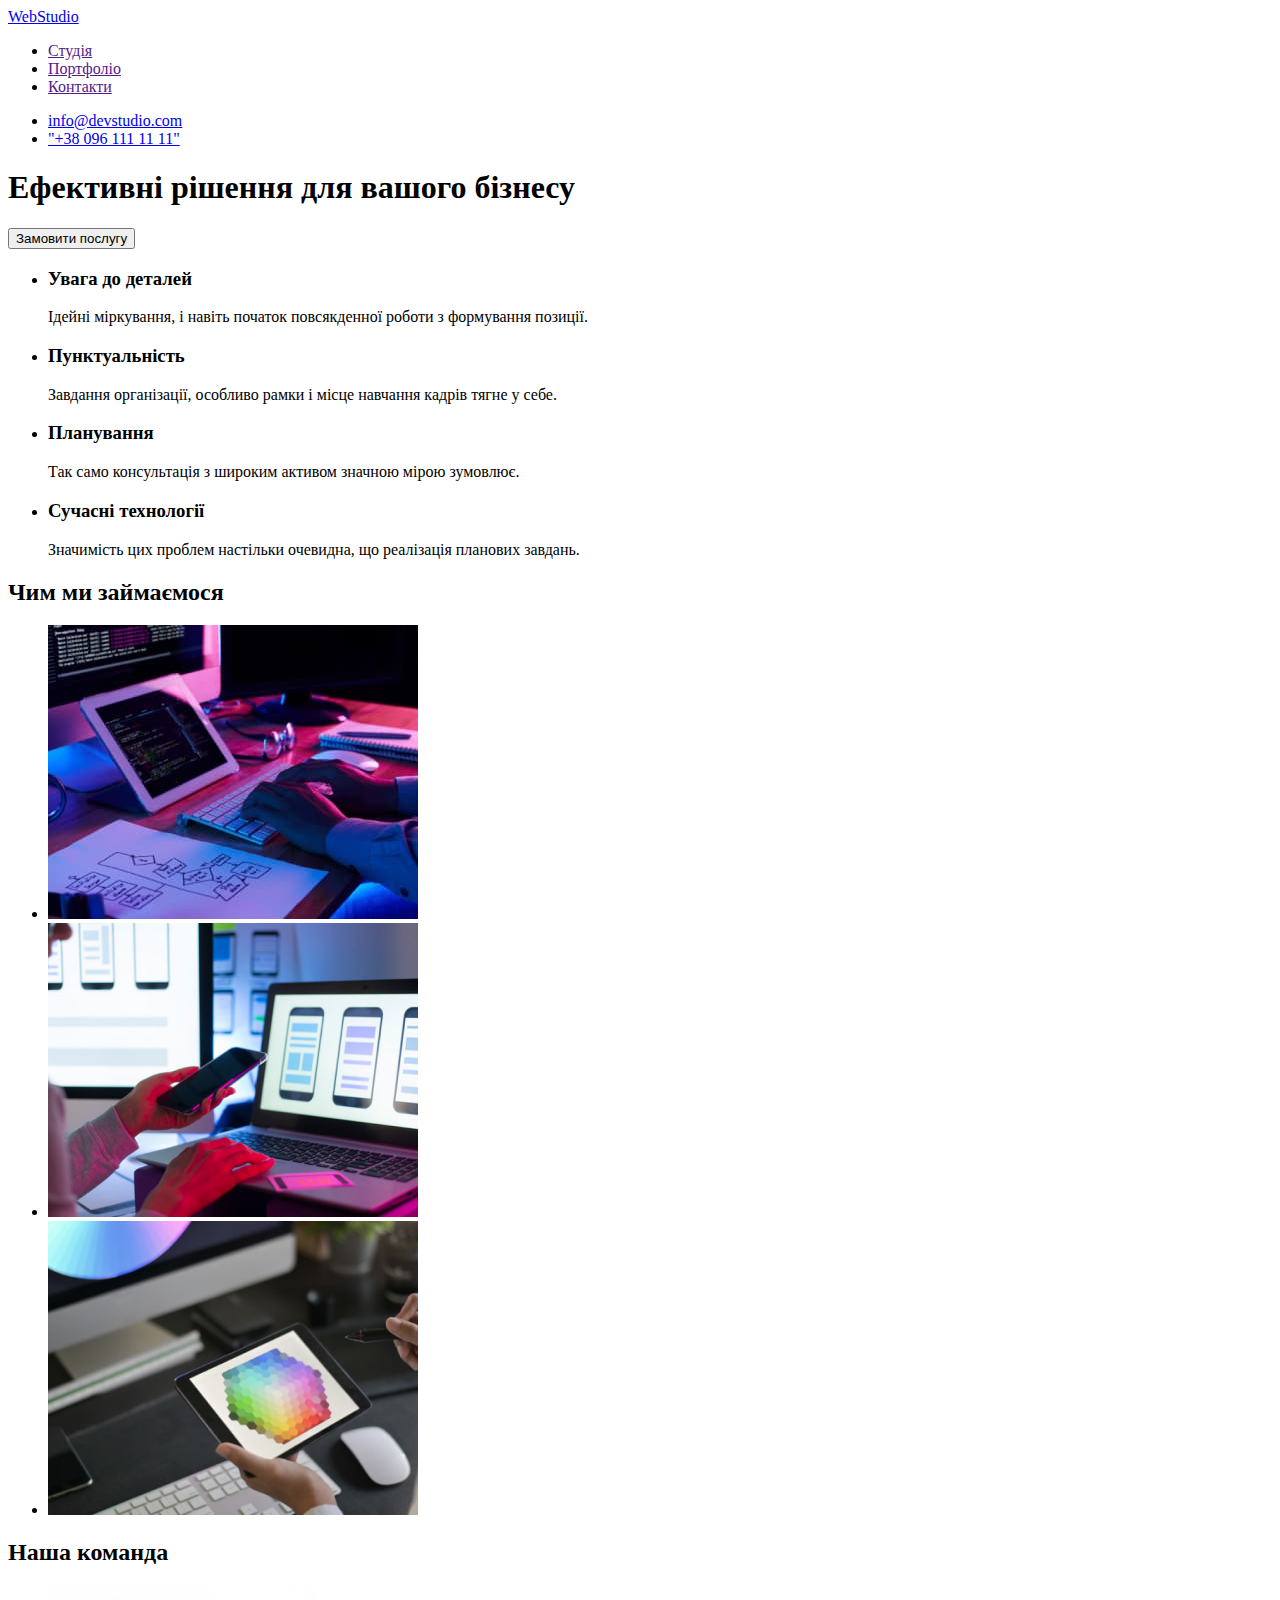
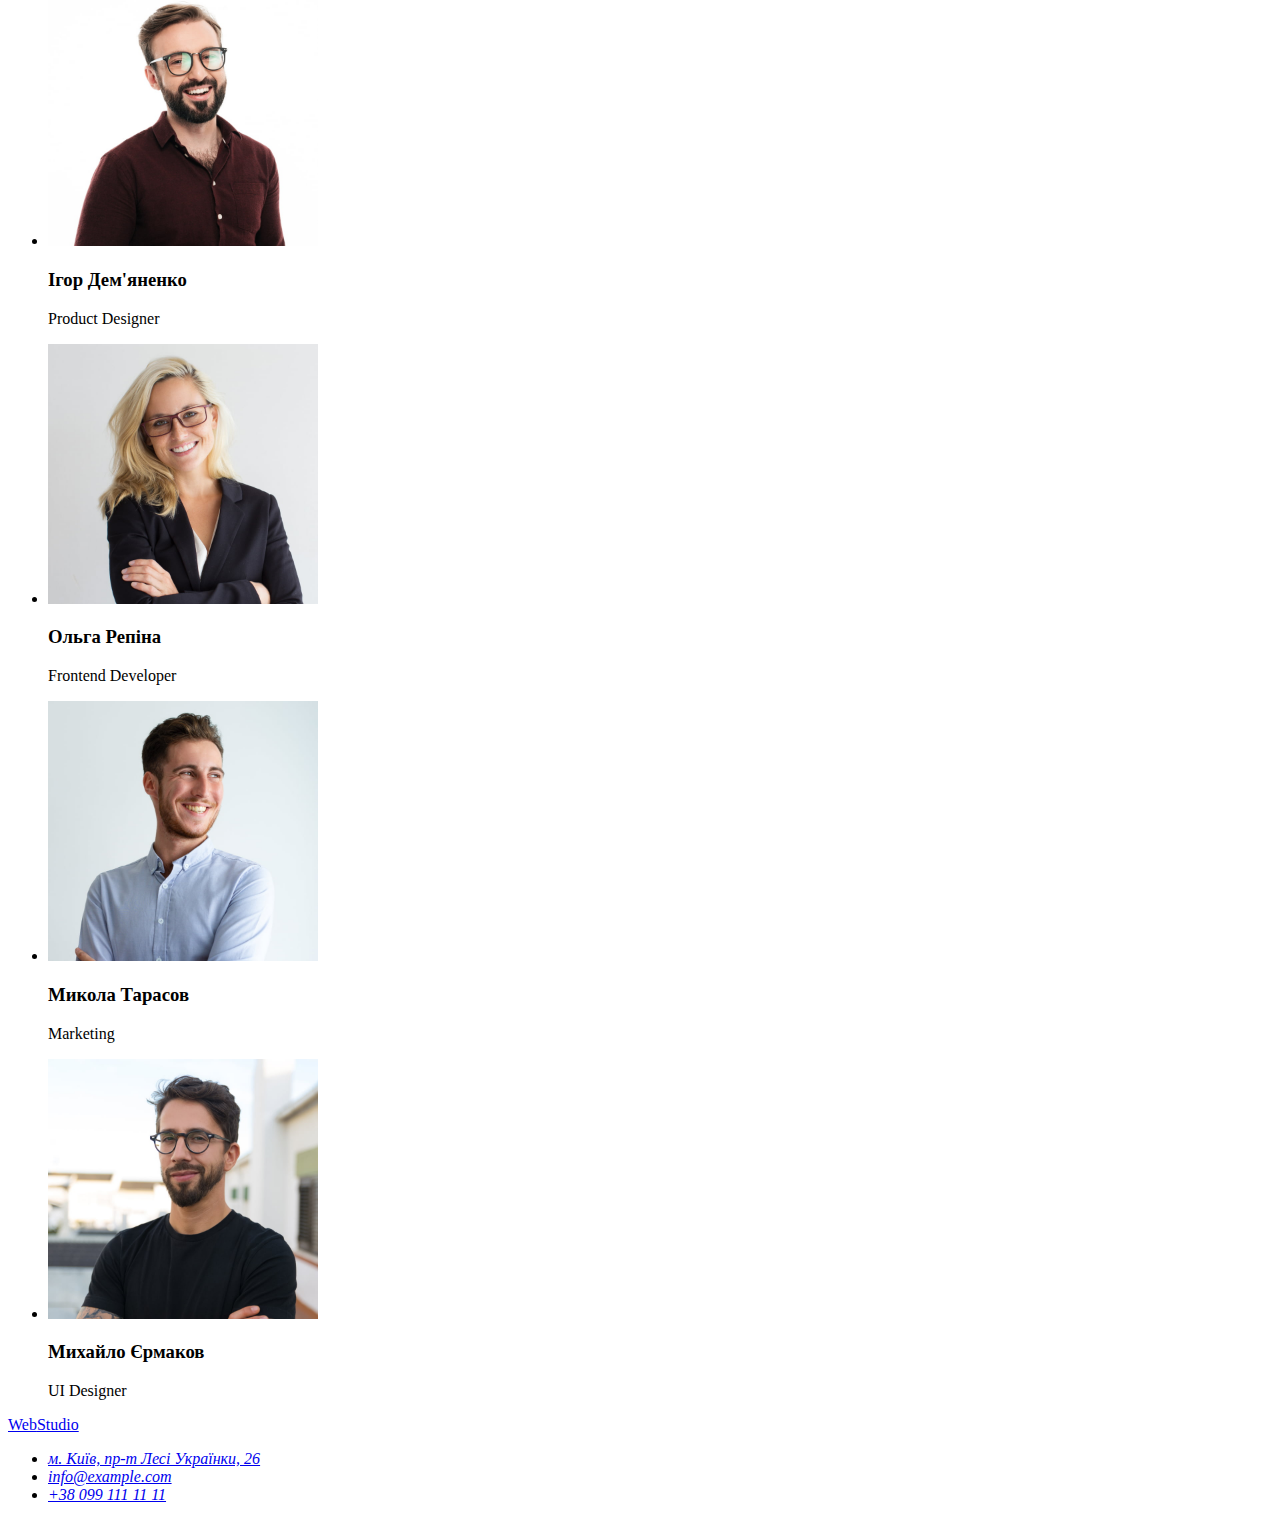
==== index.html @ 9f4a14b3 "Add HTML markup to new repository" ====
<!DOCTYPE html>
<html lang="uk">
  <head>
    <meta charset="UTF-8" />
    <meta http-equiv="X-UA-Compatible" content="IE=edge" />
    <meta name="viewport" content="width=device-width, initial-scale=1.0" />
    <link rel="stylesheet" href="./styles.css" />
    <title>Document</title>
  </head>
  <body>
    <header>
      <nav class="site-nav">
        <a href="/index.html" class="page-logo"
          >Web<span class="page-logo-part">Studio</span></a
        >
        <ul class="site-nav list">
          <li><a href="" class="link-acent">Студія</a></li>
          <li><a href="" class="link">Портфоліо</a></li>
          <li><a href="" class="link">Контакти</a></li>
        </ul>
      </nav>
      <ul class="auth-nav list">
        <li>
          <a href="mailto:info@devstudio.com" class="link-email"
            >info@devstudio.com</a
          >
        </li>
        <li>
          <a href="tel:+380961111111" class="link-number"
            >"+38 096 111 11 11"</a
          >
        </li>
      </ul>
    </header>
    <main>
      <section class="hero">
        <h1 class="hero-title">Ефективні рішення для вашого бізнесу</h1>
        <button type="button">Замовити послугу</button>
      </section>

      <section class="section">
        <h2 hidden class="section-title">Наші переваги</h2>
        <ul class="features-list">
          <li>
            <h3>Увага до деталей</h3>
            <p>
              Ідейні міркування, і навіть початок повсякденної роботи з
              формування позиції.
            </p>
          </li>
          <li>
            <h3>Пунктуальність</h3>
            <p>
              Завдання організації, особливо рамки і місце навчання кадрів тягне
              у себе.
            </p>
          </li>
          <li>
            <h3>Планування</h3>
            <p>
              Так само консультація з широким активом значною мірою зумовлює.
            </p>
          </li>
          <li>
            <h3>Сучасні технології</h3>
            <p>
              Значимість цих проблем настільки очевидна, що реалізація планових
              завдань.
            </p>
          </li>
        </ul>
      </section>

      <section class="section">
        <h2 class="section-title">Чим ми займаємося</h2>
        <ul class="main-photo-list list">
          <li>
            <img
              src="./images/box1.jpg"
              width="370"
              alt="Людина працює з комп'ютером"
            />
          </li>
          <li>
            <img
              src="./images/box2.jpg"
              width="370"
              alt="Людина працює з телефоном"
            />
          </li>
          <li>
            <img
              src="./images/box3.jpg"
              width="370"
              alt="Людина працює з планшетом"
            />
          </li>
        </ul>
      </section>

      <section class="section">
        <h2 class="section-title">Наша команда</h2>
        <ul class="main-team-list list">
          <li>
            <img src="images/teamcard1.jpg" width="270" alt="Игорь Демченко" />
            <h3>Ігор Дем'яненко</h3>
            <p>Product Designer</p>
          </li>
          <li>
            <img src="images/teamcard2.jpg" width="270" alt="Ольга Репина" />
            <h3>Ольга Репіна</h3>
            <p>Frontend Developer</p>
          </li>
          <li>
            <img src="images/teamcard3.jpg" width="270" alt="Николай Тарасов" />
            <h3>Микола Тарасов</h3>
            <p>Marketing</p>
          </li>
          <li>
            <img src="images/teamcard4.jpg" width="270" alt="Михаил Ермаков" />
            <h3>Михайло Єрмаков</h3>
            <p>UI Designer</p>
          </li>
        </ul>
      </section>
    </main>

    <footer>
      <a href="/index.html" class="page-logo"
        >Web<span class="page-logo-part">Studio</span></a
      >
      <address>
        <ul class="footer-adress list">
          <li>
            <a
              href="https://goo.gl/maps/CPtrU1FHBa2aNyZL9"
              target="_blank"
              rel="noopener noreferrer"
              >м. Київ, пр-т Лесі Українки, 26</a
            >
          </li>
          <li><a href="mailto:info@example.com">info@example.com</a></li>
          <li><a href="tel:+380991111111">+38 099 111 11 11</a></li>
        </ul>
      </address>
    </footer>
  </body>
</html>
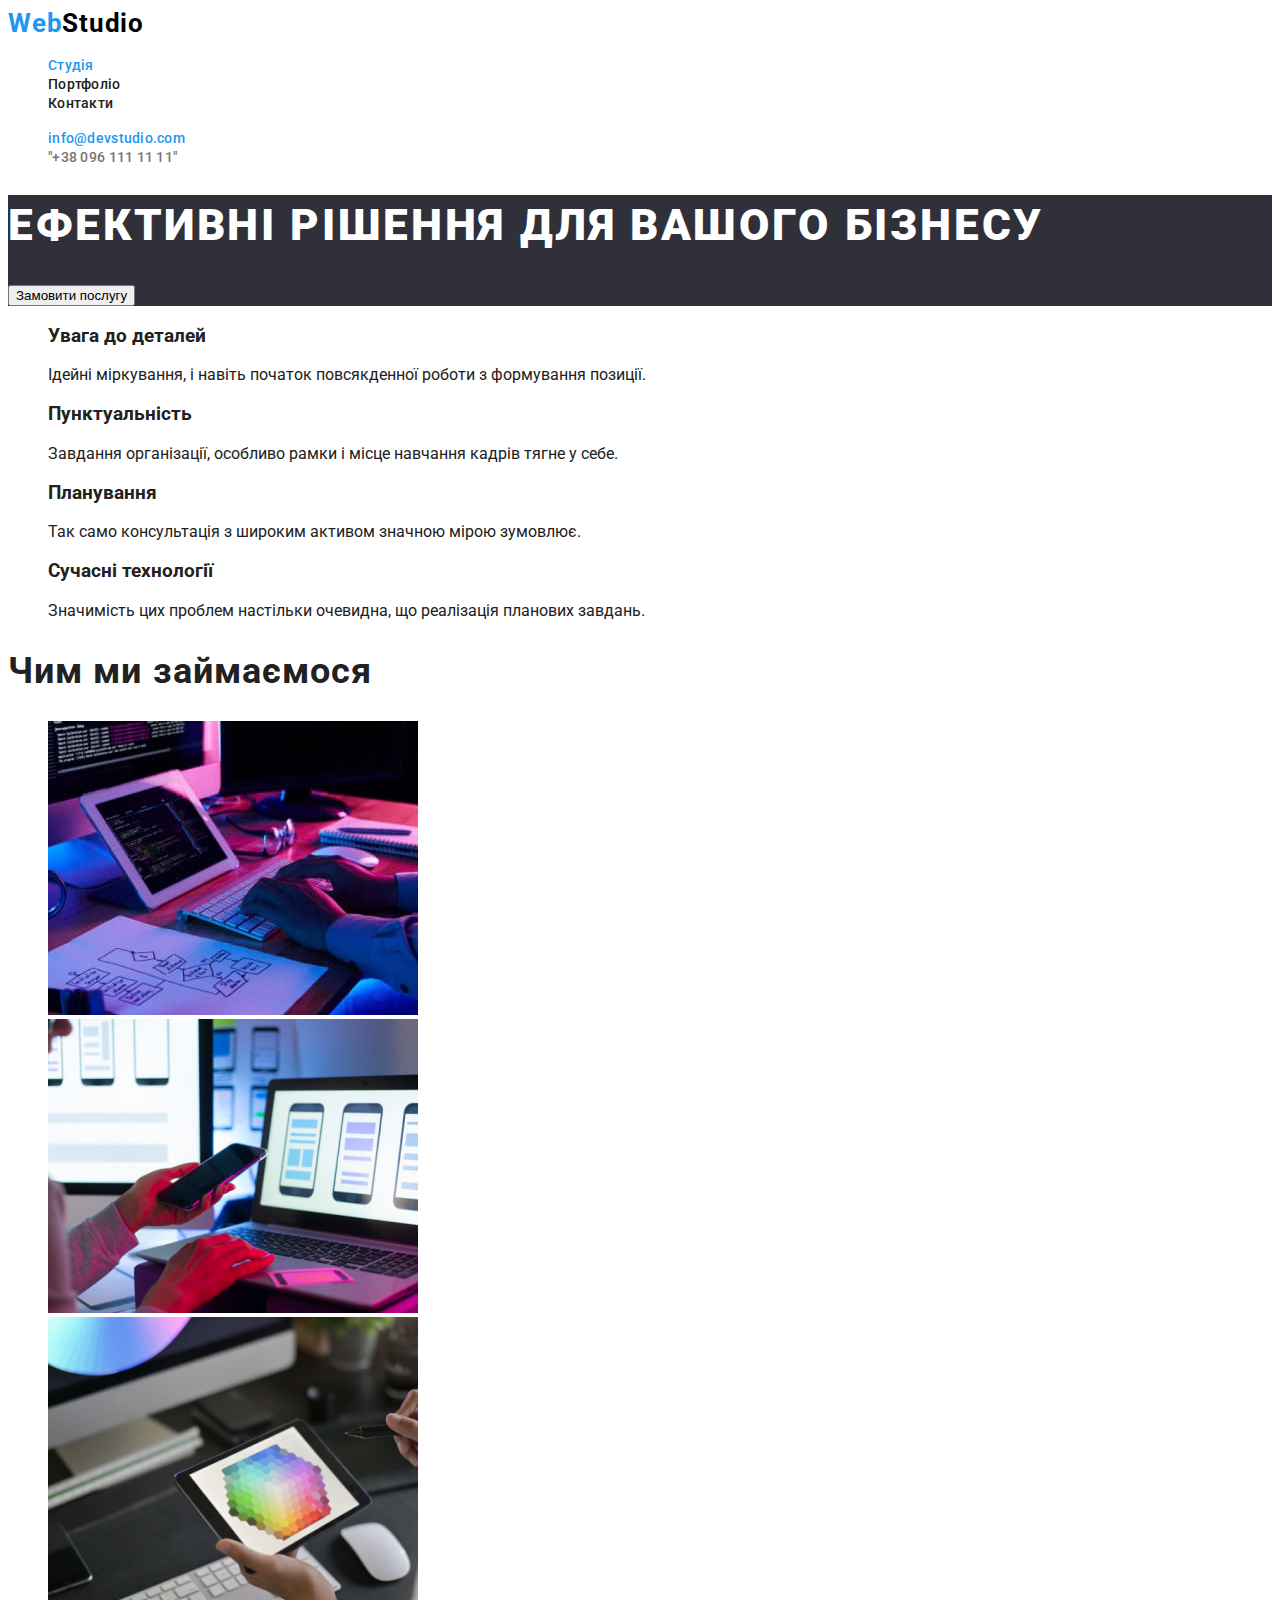
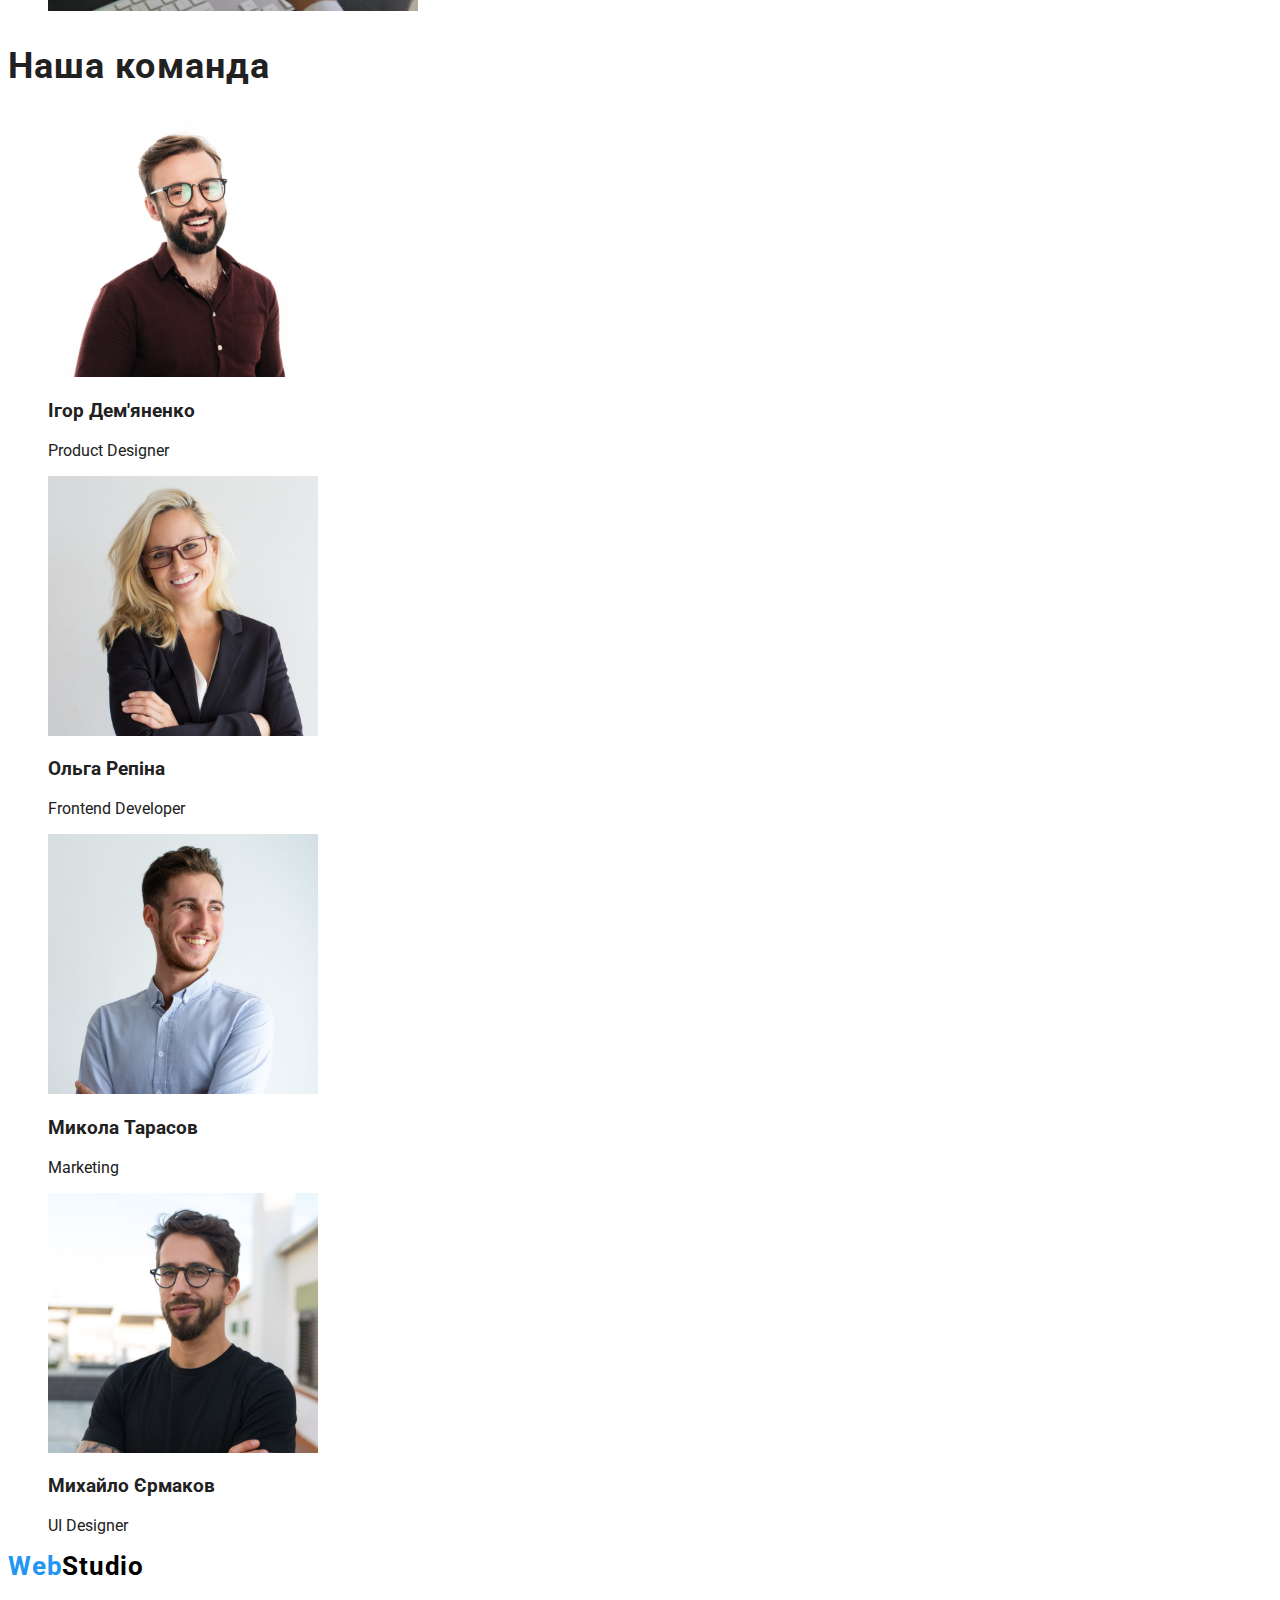
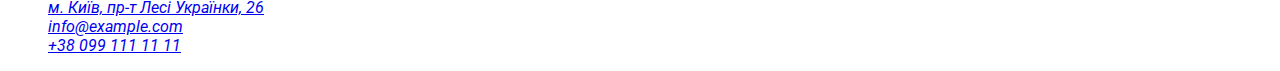
==== commit 12b8d103: "Add portfolio.html" ====
--- a/index.html
+++ b/index.html
@@ -4,8 +4,14 @@
     <meta charset="UTF-8" />
     <meta http-equiv="X-UA-Compatible" content="IE=edge" />
     <meta name="viewport" content="width=device-width, initial-scale=1.0" />
-    <link rel="stylesheet" href="./styles.css" />
-    <title>Document</title>
+    <link rel="stylesheet" href="css/style.css" />
+    <link rel="preconnect" href="https://fonts.googleapis.com" />
+    <link rel="preconnect" href="https://fonts.gstatic.com" crossorigin />
+    <link
+      href="https://fonts.googleapis.com/css2?family=Raleway:wght@700&family=Roboto:wght@400;500;700;900&display=swap"
+      rel="stylesheet"
+    />
+    <title>Студія</title>
   </head>
   <body>
     <header>
@@ -15,7 +21,7 @@
         >
         <ul class="site-nav list">
           <li><a href="" class="link-acent">Студія</a></li>
-          <li><a href="" class="link">Портфоліо</a></li>
+          <li><a href="portfolio.html" class="link">Портфоліо</a></li>
           <li><a href="" class="link">Контакти</a></li>
         </ul>
       </nav>
--- a/css/style.css
+++ b/css/style.css
@@ -0,0 +1,246 @@
+:root {
+  --main-color-text: #212121;
+  --secondary-color: #757575;
+  --white-color: #fff;
+  --secondary-white: rgba (0, 0, 0, 0.6);
+  --button-color: #f5f4fa;
+  --acent-color: #2196f3;
+  --header-footer-color: #2f303a;
+  --black-color: #000;
+}
+
+body {
+  font-family: "Roboto", sans-serif;
+  background-color: var(--white-color);
+  color: var(--main-color-text);
+}
+
+.page-logo {
+  font-weight: 700;
+  font-size: 26px;
+  line-height: 31px;
+  letter-spacing: 0.03em;
+  color: var(--acent-color);
+}
+.page-logo:focus,
+.page-logo:hover,
+.mailto:focus,
+.mailto:hover,
+.adress-company:hover,
+.adress-company:focus,
+.tel:hover,
+.tel:focus {
+  outline: dotted var(--acent-color);
+}
+
+.page-logo,
+.link-acent,
+.link,
+.link-email,
+.link-number,
+.mailto,
+.tel,
+.adress-company {
+  text-decoration: none;
+}
+
+.page-logo-part {
+  color: var(--black-color);
+}
+
+ul {
+  list-style: none;
+}
+
+.link-acent,
+.link-email {
+  color: var(--acent-color);
+}
+
+.link {
+  color: var(--main-color-text);
+}
+.link,
+.link-acent,
+.link-email,
+.link-number {
+  font-weight: 500;
+  font-size: 14px;
+  line-height: 16px;
+  letter-spacing: 0.02em;
+}
+.link-number {
+  color: var(--secondary-color);
+}
+
+.site-nav .link-acent:hover,
+.site-nav .link-acent:focus,
+.auth-nav-list .link-email:focus,
+.auth-nav-list .link-email:hover {
+  color: var(--black-color);
+  outline: dotted var(--acent-color);
+}
+.site-nav .link:hover,
+.site-nav .link:focus,
+.auth-nav-list .link-number:hover,
+.auth-nav-list .link-number:focus {
+  color: var(--acent-color);
+  outline: dotted var(--acent-color);
+}
+
+.link-number {
+  color: var(--secondary-color);
+}
+
+.section-title {
+  color: var(--main-color-text);
+  font-weight: 700;
+  font-size: 36px;
+  line-height: 42px;
+  letter-spacing: 0.03em;
+}
+
+.hero {
+  background-color: var(--header-footer-color);
+}
+
+.hero-title {
+  font-weight: 900;
+  font-size: 44px;
+  line-height: 60px;
+  letter-spacing: 0.06em;
+  text-transform: uppercase;
+  color: var(--white-color);
+}
+.hero-button {
+  font-weight: 700;
+  font-size: 16px;
+  line-height: 30px;
+  letter-spacing: 0.06em;
+}
+
+button {
+  cursor: pointer;
+}
+
+.features-text {
+  color: var(--secondary-color);
+  font-weight: 400;
+  font-size: 14px;
+  line-height: 24px;
+  letter-spacing: 0.03em;
+}
+
+.features-title {
+  font-weight: 700;
+  font-size: 14px;
+  line-height: 16px;
+  letter-spacing: 0.03em;
+  text-transform: uppercase;
+}
+
+.hero-button,
+.section-button {
+  background-color: var(--acent-color);
+  color: var(--white-color);
+  border-radius: 4px;
+  border: none;
+  font-family: "Roboto", sans-serif;
+}
+
+h2 {
+  font-size: 18px;
+}
+
+.main-team-list-title {
+  font-weight: 500;
+  font-size: 16px;
+  line-height: 19px;
+  letter-spacing: 0.03em;
+}
+.main-team-list-text {
+  font-weight: 400;
+  font-size: 16px;
+  line-height: 19px;
+  color: var(--secondary-color);
+  letter-spacing: 0.03em;
+}
+
+.section-button {
+  width: 73px;
+  height: 38px;
+  left: 495px;
+  top: 174px;
+  font-weight: 500;
+  font-size: 16px;
+  line-height: 26px;
+  letter-spacing: 0.03em;
+}
+
+.button-sites {
+  width: 128px;
+  left: 576px;
+}
+
+.button-adds {
+  width: 145px;
+  left: 712px;
+}
+
+.button-design {
+  width: 103px;
+  left: 865px;
+}
+
+.button-marketing {
+  width: 130px;
+  left: 976px;
+}
+
+.button-sites,
+.button-adds,
+.button-design,
+.button-marketing {
+  background: var(--button-color);
+  border-radius: 4px;
+  top: 174px;
+  height: 38px;
+  border: none;
+  font-weight: 500;
+  font-size: 16px;
+  line-height: 26px;
+  letter-spacing: 0.03em;
+  color: var(--main-color-text);
+  font-family: "Roboto", sans-serif;
+}
+
+.portfolio-items {
+  font-weight: 700;
+  font-size: 18px;
+  line-height: 36px;
+  letter-spacing: 0.06em;
+  color: var(--main-color-text);
+}
+
+.portfolio-text {
+  font-weight: 400;
+  font-size: 16px;
+  line-height: 30px;
+  letter-spacing: 0.03em;
+  color: var(--secondary-color);
+}
+
+.portfolio-link {
+  text-decoration: none;
+}
+
+.button-sites:focus,
+.button-adds:focus,
+.button-design:focus,
+.button-marketing:focus,
+.button-sites:hover,
+.button-adds:hover,
+.button-design:hover,
+.button-marketing:hover {
+  color: var(--acent-color);
+}
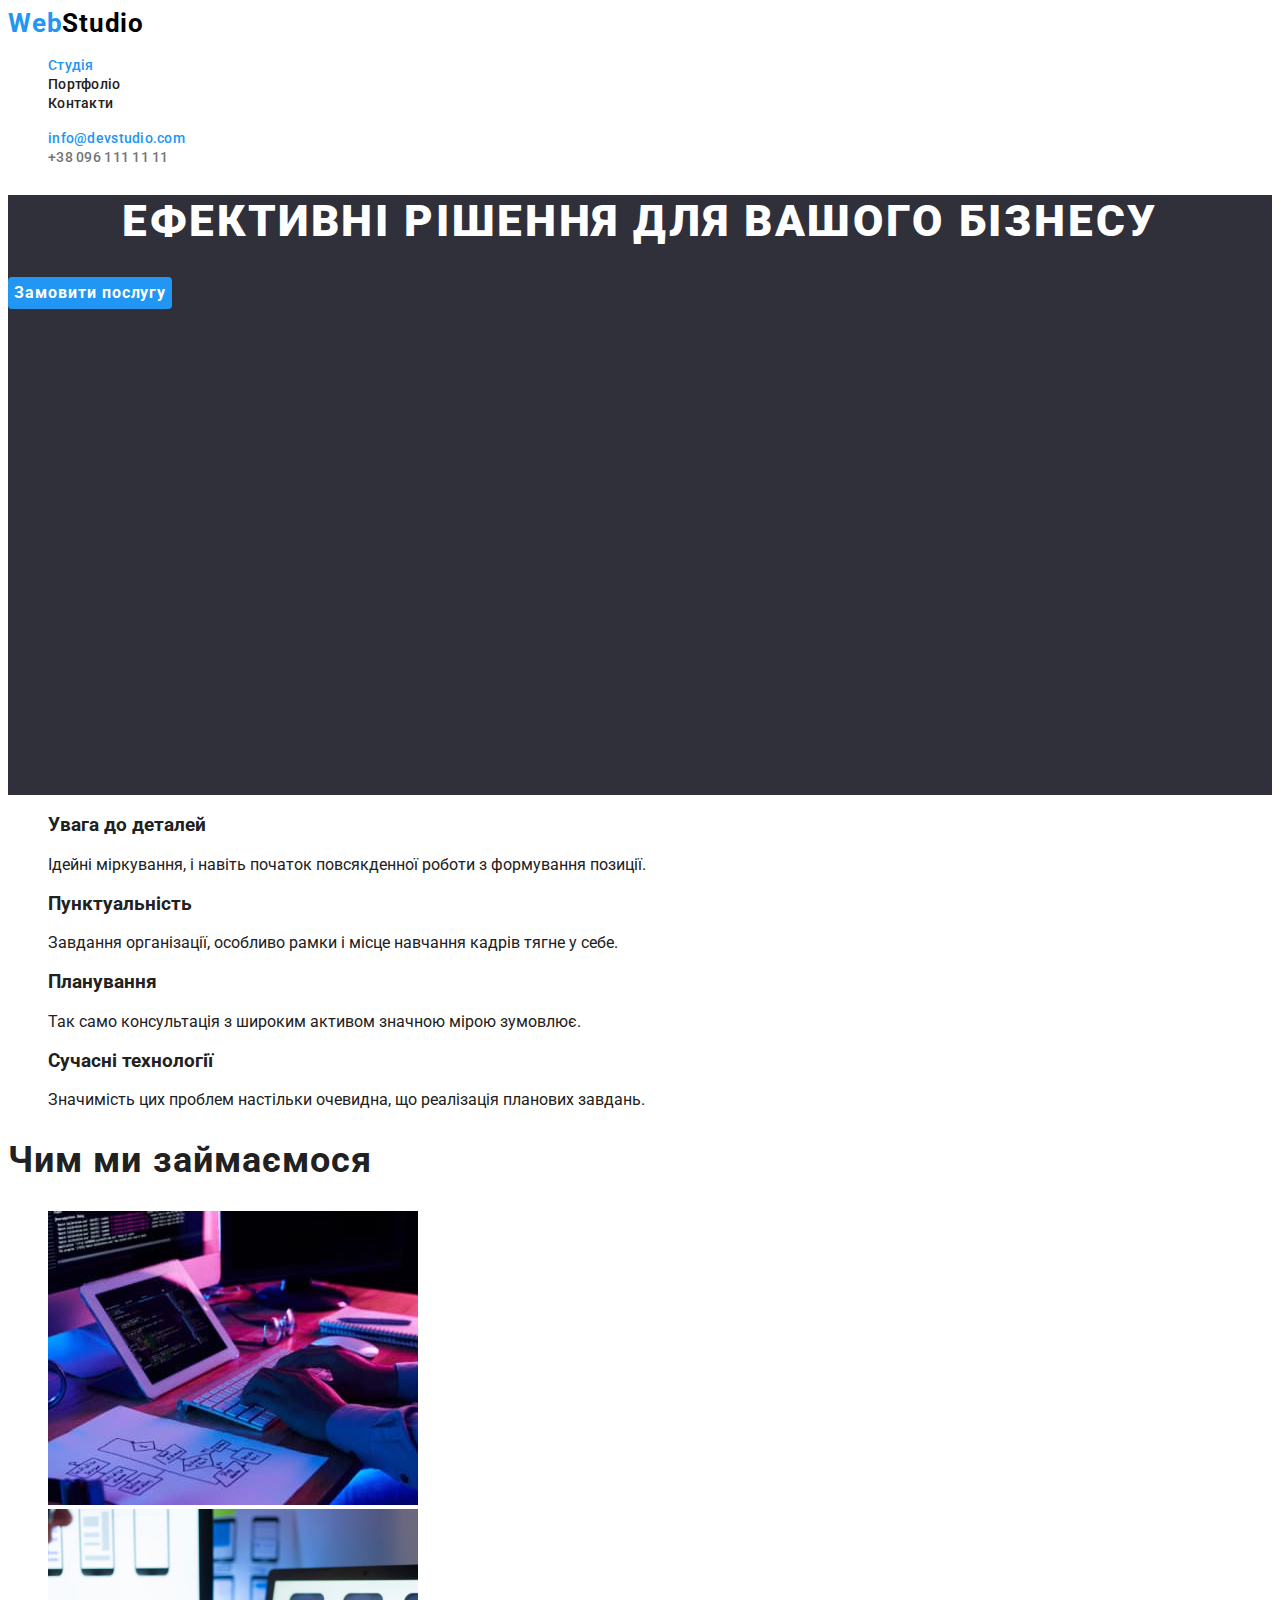
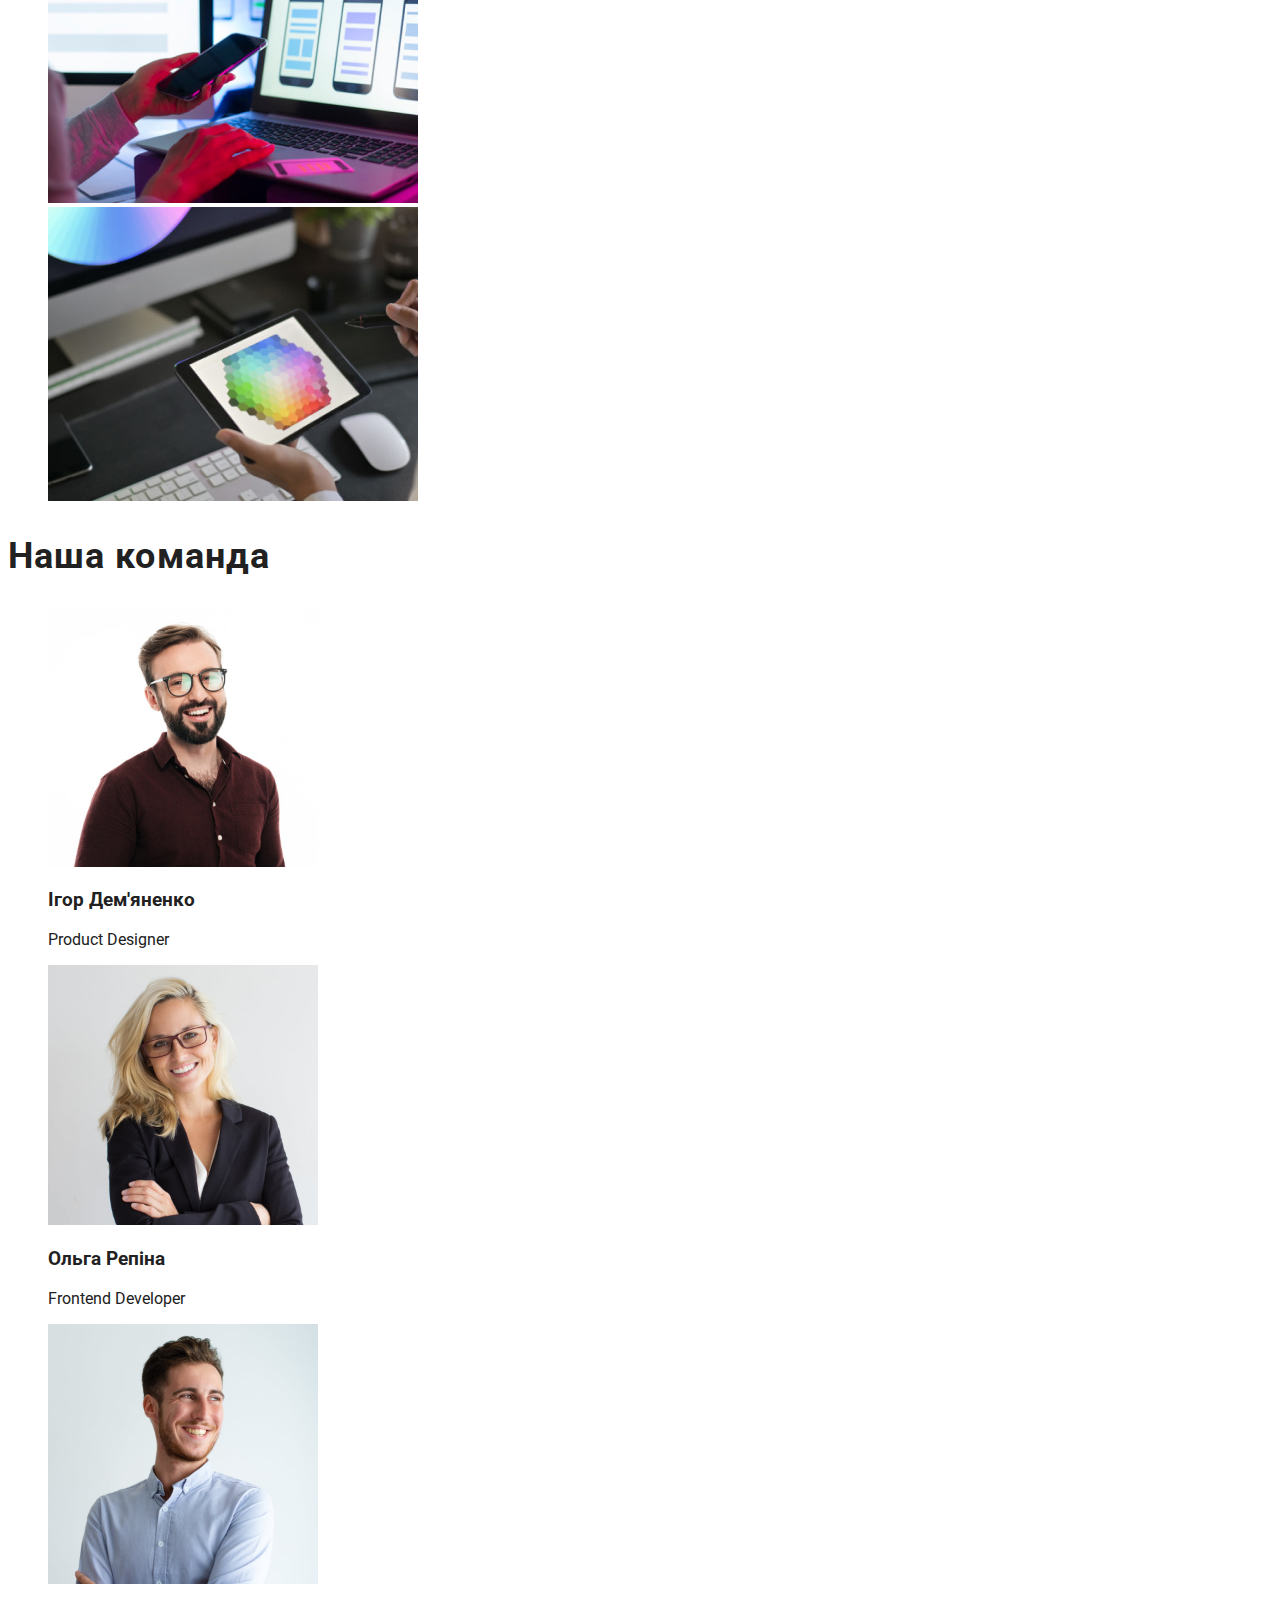
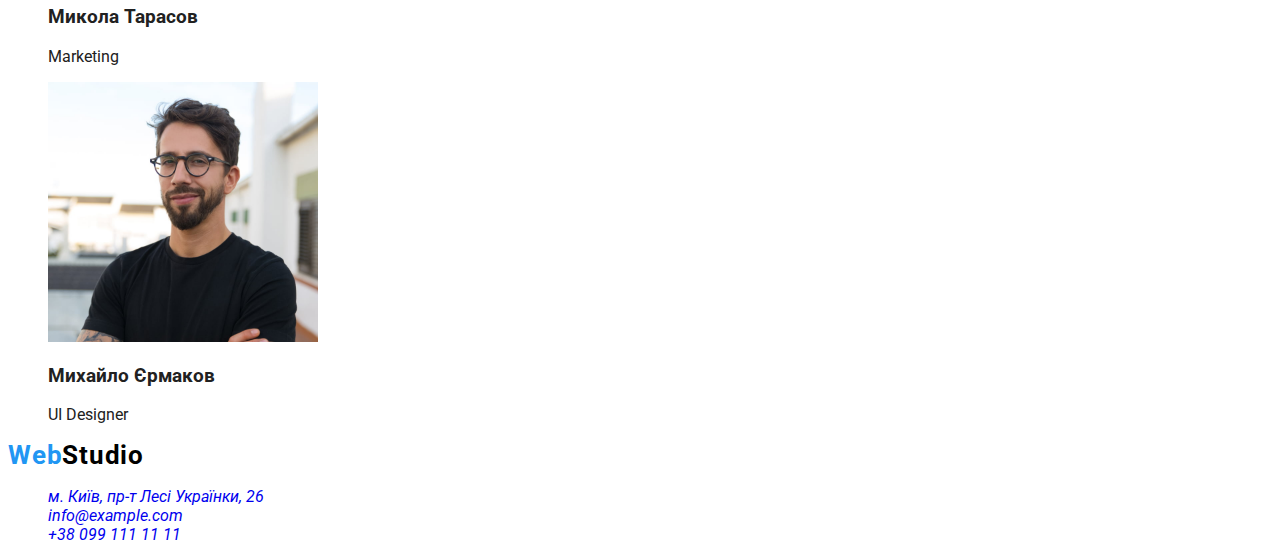
==== commit 944b87c8: "Add css to project" ====
--- a/index.html
+++ b/index.html
@@ -4,7 +4,7 @@
     <meta charset="UTF-8" />
     <meta http-equiv="X-UA-Compatible" content="IE=edge" />
     <meta name="viewport" content="width=device-width, initial-scale=1.0" />
-    <link rel="stylesheet" href="css/style.css" />
+    <link rel="stylesheet" href="css/styles.css" />
     <link rel="preconnect" href="https://fonts.googleapis.com" />
     <link rel="preconnect" href="https://fonts.gstatic.com" crossorigin />
     <link
@@ -16,7 +16,7 @@
   <body>
     <header>
       <nav class="site-nav">
-        <a href="/index.html" class="page-logo"
+        <a href="index.html" class="page-logo"
           >Web<span class="page-logo-part">Studio</span></a
         >
         <ul class="site-nav list">
@@ -33,7 +33,7 @@
         </li>
         <li>
           <a href="tel:+380961111111" class="link-number"
-            >"+38 096 111 11 11"</a
+            >+38 096 111 11 11</a
           >
         </li>
       </ul>
@@ -41,7 +41,7 @@
     <main>
       <section class="hero">
         <h1 class="hero-title">Ефективні рішення для вашого бізнесу</h1>
-        <button type="button">Замовити послугу</button>
+        <button class="hero-button" type="button">Замовити послугу</button>
       </section>
 
       <section class="section">
@@ -142,11 +142,12 @@
               href="https://goo.gl/maps/CPtrU1FHBa2aNyZL9"
               target="_blank"
               rel="noopener noreferrer"
+              class="adress-company"
               >м. Київ, пр-т Лесі Українки, 26</a
             >
           </li>
-          <li><a href="mailto:info@example.com">info@example.com</a></li>
-          <li><a href="tel:+380991111111">+38 099 111 11 11</a></li>
+          <li><a href="mailto:info@example.com" class="mailto">info@example.com</a></li>
+          <li><a href="tel:+380991111111" class="tel">+38 099 111 11 11</a></li>
         </ul>
       </address>
     </footer>
--- a/css/styles.css
+++ b/css/styles.css
@@ -0,0 +1,245 @@
+:root {
+  --main-color-text: #212121;
+  --secondary-color: #757575;
+  --white-color: #fff;
+  --secondary-white: rgba (0, 0, 0, 0.6);
+  --button-color: #f5f4fa;
+  --acent-color: #2196f3;
+  --header-footer-color: #2f303a;
+  --black-color: #000;
+}
+
+body {
+  font-family: "Roboto", "Raleway" ,sans-serif;
+  background-color: var(--white-color);
+  color: var(--main-color-text);
+}
+
+.page-logo {
+  font-weight: 700;
+  font-size: 26px;
+  line-height: 31px;
+  letter-spacing: 0.03em;
+  color: var(--acent-color);
+}
+
+.adress-company:hover,
+.adress-company:focus,
+.mailto:hover, 
+.mailto:focus,
+.link-number:focus,
+.link-number:hover,
+.page-logo:focus,
+.page-logo:hover,
+.site-nav .link:hover,
+.site-nav .link:focus,
+.tel:hover, .tel:focus {
+  color: var(--acent-color);
+}
+
+.page-logo,
+.link-acent,
+.link,
+.link-email,
+.link-number,
+.mailto,
+.tel,
+.adress-company {
+  text-decoration: none;
+}
+
+.page-logo-part {
+  color: var(--black-color);
+}
+
+ul {
+  list-style: none;
+}
+
+.link-acent,
+.link-email {
+  color: var(--acent-color);
+}
+
+.link {
+  color: var(--main-color-text);
+}
+
+.link,
+.link-acent,
+.link-email,
+.link-number {
+  font-weight: 500;
+  font-size: 14px;
+  line-height: 16px;
+  letter-spacing: 0.02em;
+}
+
+.link-number {
+  color: var(--secondary-color);
+}
+
+.site-nav .link-acent:hover,
+.site-nav .link-acent:focus,
+.auth-nav-list .link-email:focus,
+.auth-nav-list .link-email:hover {
+  color: var(--black-color);
+}
+
+
+
+.section-title {
+  color: var(--main-color-text);
+  font-weight: 700;
+  font-size: 36px;
+  line-height: 42px;
+  letter-spacing: 0.03em;
+}
+
+.hero {
+  background-color: var(--header-footer-color);
+  height: 600px;
+}
+
+.hero-title {
+  font-weight: 900;
+  font-size: 44px;
+  letter-spacing: 0.06em;
+  text-transform: uppercase;
+  color: var(--white-color);
+  text-align: center;
+}
+
+.hero-button {
+  font-weight: 700;
+  font-size: 16px;
+  line-height: 30px;
+  letter-spacing: 0.06em;
+  cursor: pointer;
+}
+
+
+.features-text {
+  color: var(--secondary-color);
+  font-weight: 400;
+  font-size: 14px;
+  line-height: 24px;
+  letter-spacing: 0.03em;
+}
+
+.features-title {
+  font-weight: 700;
+  font-size: 14px;
+  line-height: 16px;
+  letter-spacing: 0.03em;
+  text-transform: uppercase;
+}
+
+.hero-button {
+  background-color: var(--acent-color);
+  color: var(--white-color);
+  border-radius: 4px;
+  border: none;
+  font-family: "Roboto", sans-serif;
+}
+
+h2 {
+  font-size: 18px;
+}
+
+.main-team-list-title {
+  font-weight: 500;
+  font-size: 16px;
+  line-height: 19px;
+  letter-spacing: 0.03em;
+}
+.main-team-list-text {
+  font-weight: 400;
+  font-size: 16px;
+  line-height: 19px;
+  color: var(--secondary-color);
+  letter-spacing: 0.03em;
+}
+
+.section-button {
+  width: 73px;
+  height: 38px;
+  left: 495px;
+  top: 174px;
+  font-weight: 500;
+  font-size: 16px;
+  line-height: 26px;
+  letter-spacing: 0.03em;
+}
+
+.button-sites {
+  width: 128px;
+  left: 576px;
+}
+
+.button-adds {
+  width: 145px;
+  left: 712px;
+}
+
+.button-design {
+  width: 103px;
+  left: 865px;
+}
+
+.button-marketing {
+  width: 130px;
+  left: 976px;
+}
+
+.section-button,
+.button-sites,
+.button-adds,
+.button-design,
+.button-marketing {
+  background: var(--button-color);
+  border-radius: 4px;
+  top: 174px;
+  height: 38px;
+  border: none;
+  font-weight: 500;
+  font-size: 16px;
+  line-height: 26px;
+  letter-spacing: 0.03em;
+  color: var(--main-color-text);
+  font-family: "Roboto", sans-serif;
+}
+
+.portfolio-items {
+  font-weight: 700;
+  font-size: 18px;
+  line-height: 36px;
+  letter-spacing: 0.06em;
+  color: var(--main-color-text);
+}
+
+.portfolio-text {
+  font-weight: 400;
+  font-size: 16px;
+  line-height: 30px;
+  letter-spacing: 0.03em;
+  color: var(--secondary-color);
+}
+
+.portfolio-link {
+  text-decoration: none;
+}
+
+.section-button:focus,
+.section-button:hover,
+.button-sites:focus,
+.button-adds:focus,
+.button-design:focus,
+.button-marketing:focus,
+.button-sites:hover,
+.button-adds:hover,
+.button-design:hover,
+.button-marketing:hover {
+  background-color: var(--acent-color);
+  color: var(--button-color);
+}
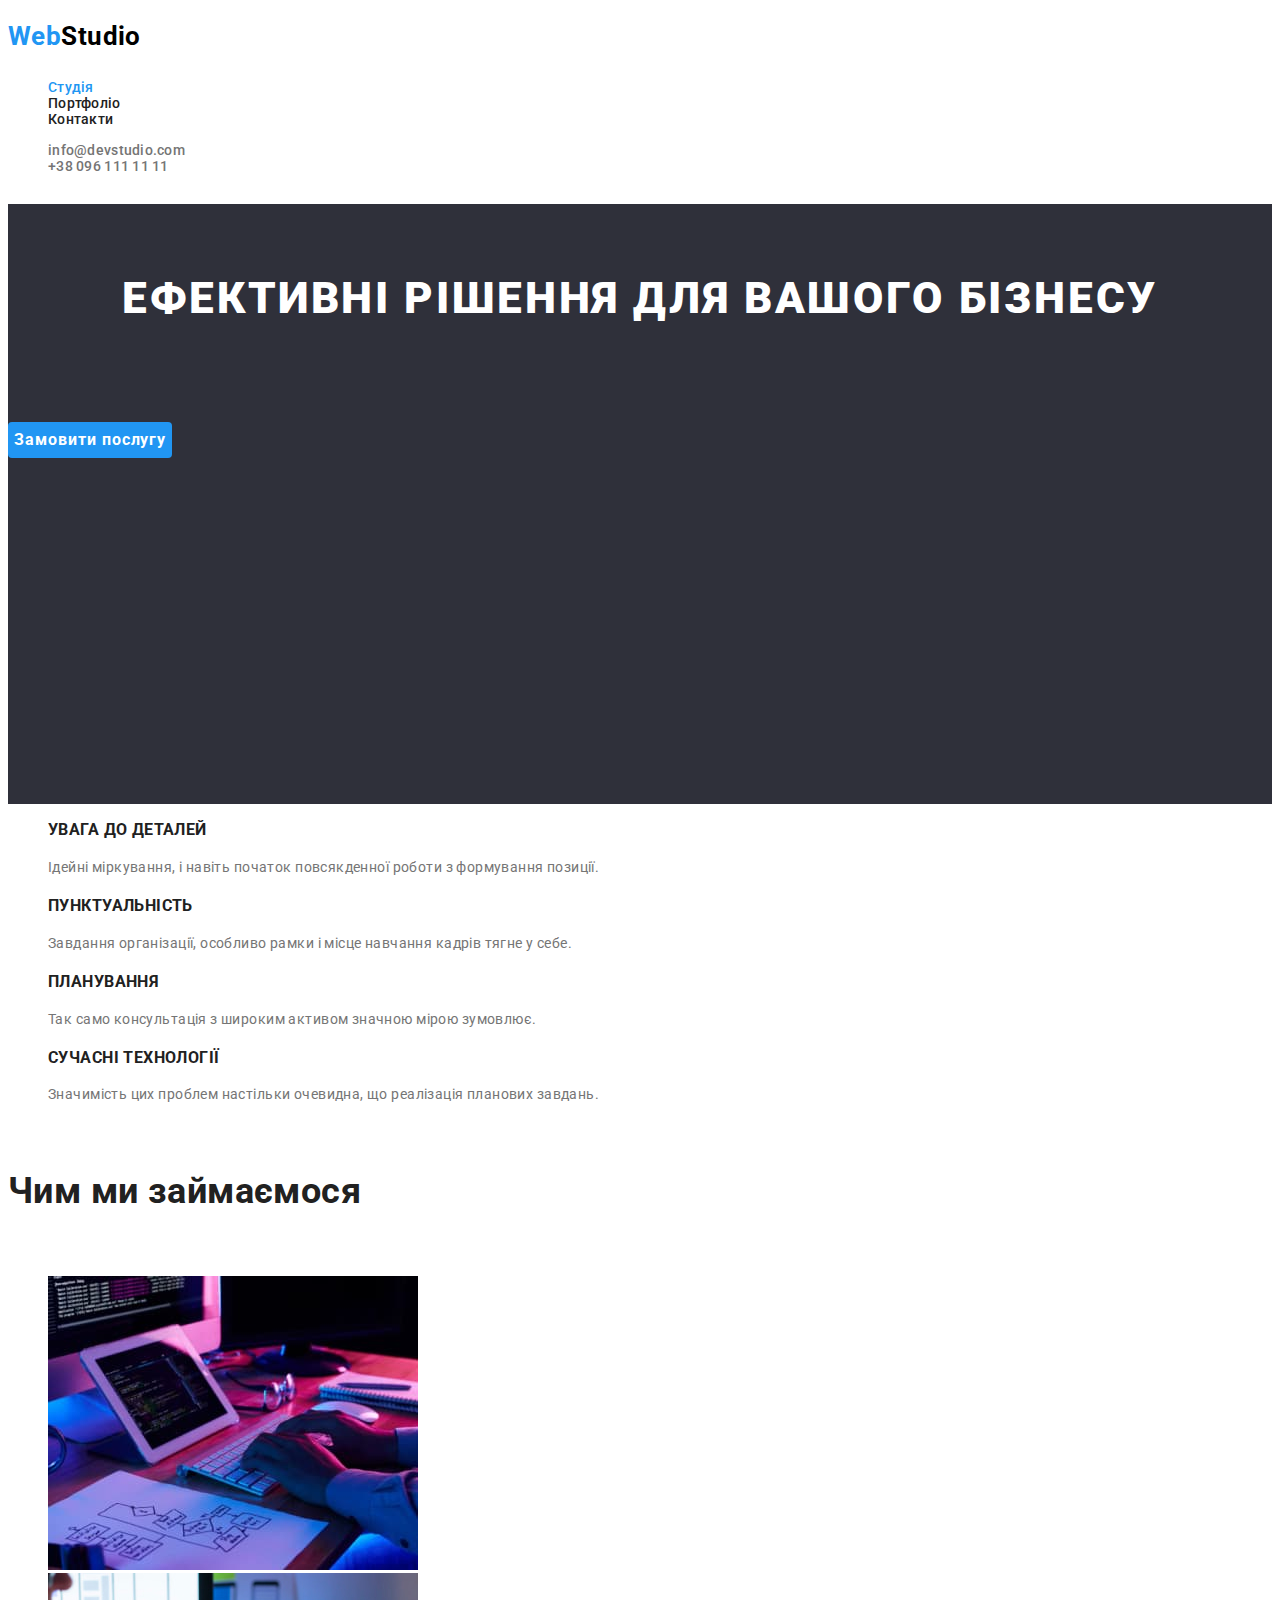
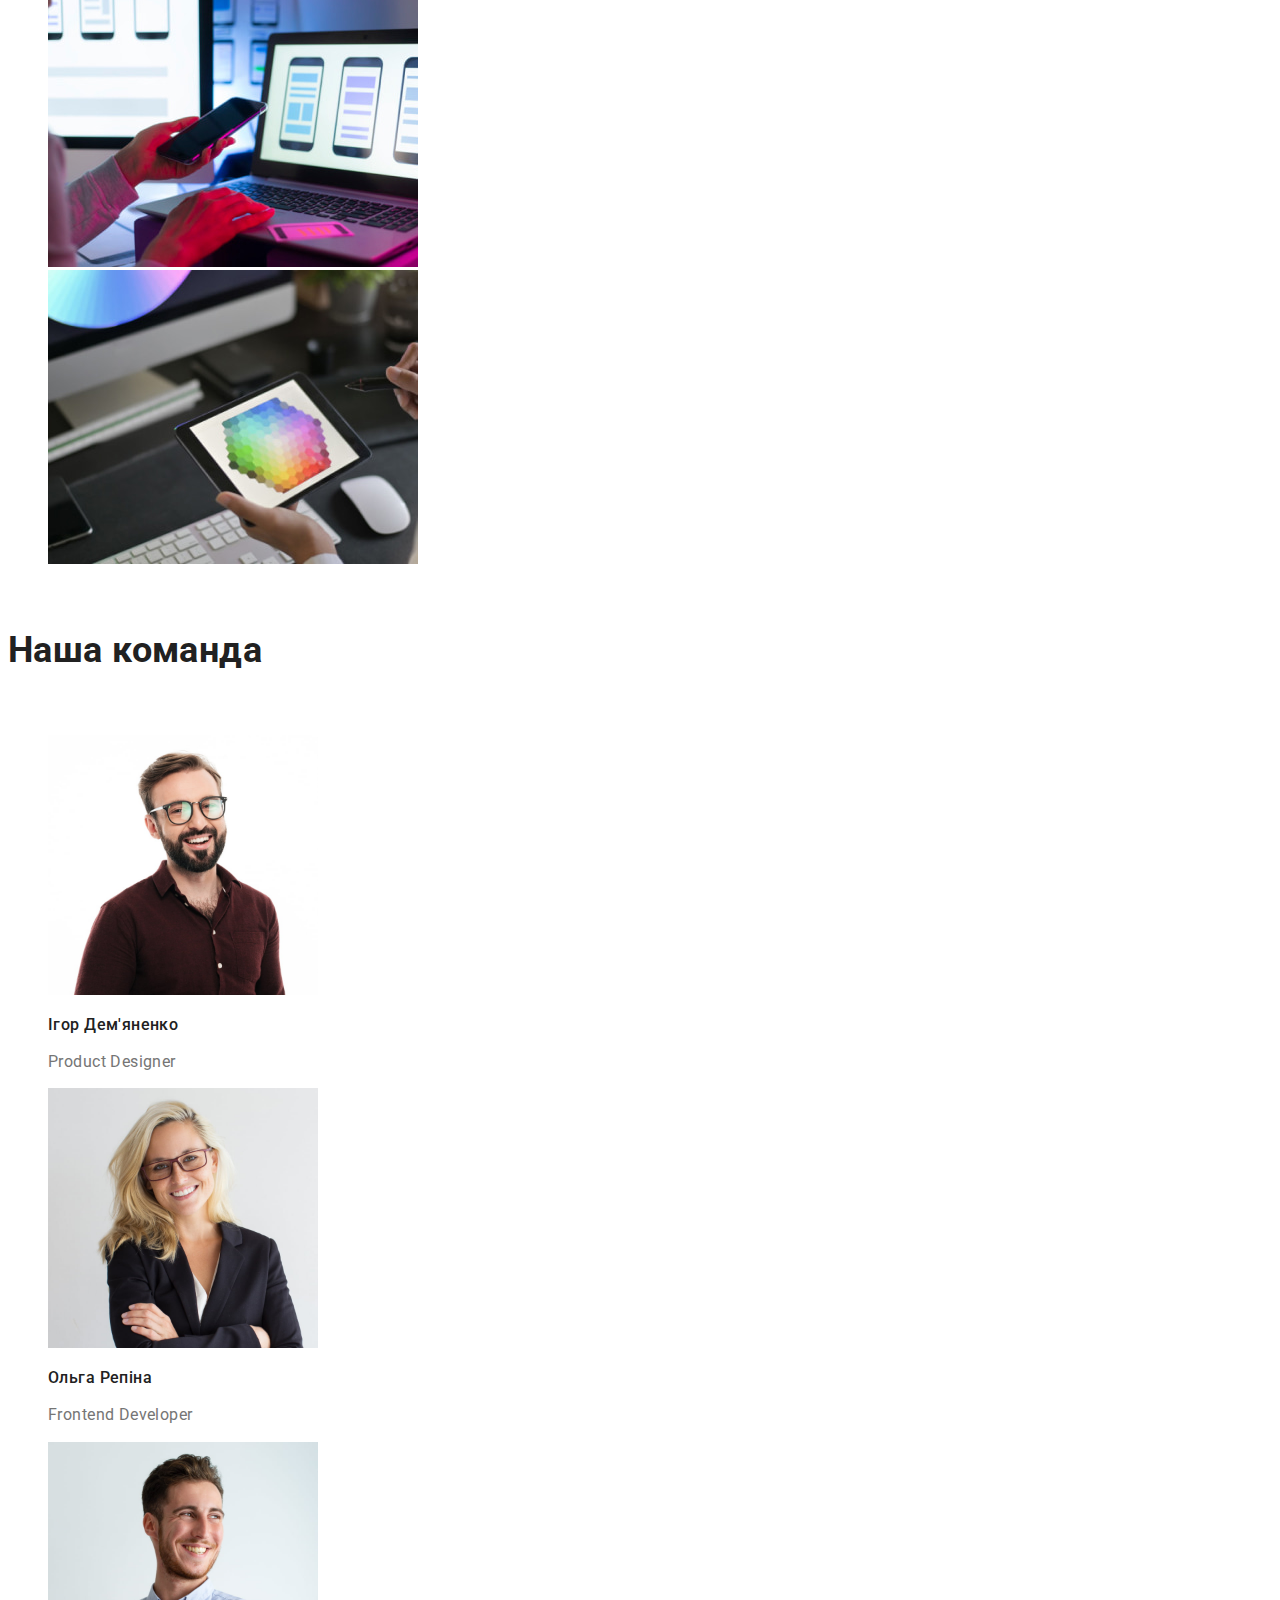
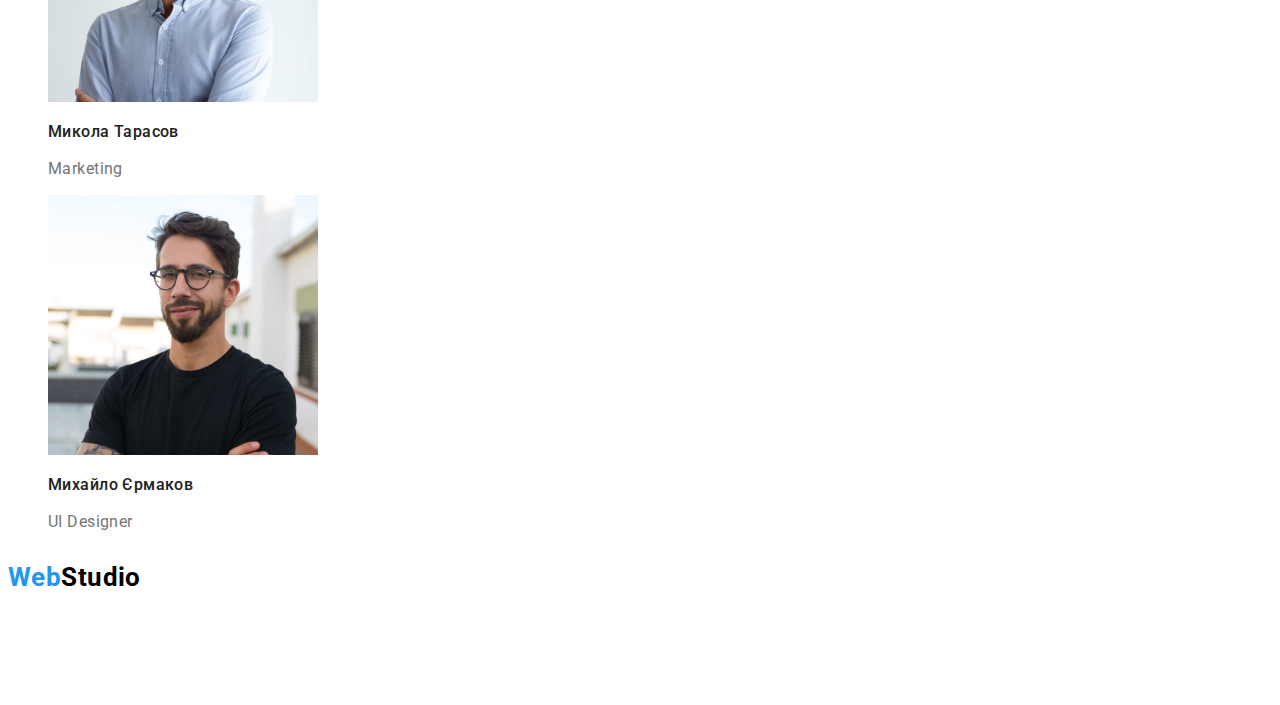
==== commit 3968dfac: "Changed style css acoording to recomendations" ====
--- a/index.html
+++ b/index.html
@@ -4,13 +4,13 @@
     <meta charset="UTF-8" />
     <meta http-equiv="X-UA-Compatible" content="IE=edge" />
     <meta name="viewport" content="width=device-width, initial-scale=1.0" />
-    <link rel="stylesheet" href="css/styles.css" />
     <link rel="preconnect" href="https://fonts.googleapis.com" />
     <link rel="preconnect" href="https://fonts.gstatic.com" crossorigin />
     <link
       href="https://fonts.googleapis.com/css2?family=Raleway:wght@700&family=Roboto:wght@400;500;700;900&display=swap"
       rel="stylesheet"
     />
+     <link rel="stylesheet" href="css/styles.css" />
     <title>Студія</title>
   </head>
   <body>
@@ -48,28 +48,28 @@
         <h2 hidden class="section-title">Наші переваги</h2>
         <ul class="features-list">
           <li>
-            <h3>Увага до деталей</h3>
-            <p>
+            <h3 class="features-title">Увага до деталей</h3>
+            <p class="features-text">
               Ідейні міркування, і навіть початок повсякденної роботи з
               формування позиції.
             </p>
           </li>
           <li>
-            <h3>Пунктуальність</h3>
-            <p>
+            <h3 class="features-title">Пунктуальність</h3>
+            <p class="features-text">
               Завдання організації, особливо рамки і місце навчання кадрів тягне
               у себе.
             </p>
           </li>
           <li>
-            <h3>Планування</h3>
-            <p>
+            <h3 class="features-title">Планування</h3>
+            <p class="features-text">
               Так само консультація з широким активом значною мірою зумовлює.
             </p>
           </li>
           <li>
-            <h3>Сучасні технології</h3>
-            <p>
+            <h3 class="features-title">Сучасні технології</h3>
+            <p class="features-text">
               Значимість цих проблем настільки очевидна, що реалізація планових
               завдань.
             </p>
@@ -109,23 +109,23 @@
         <ul class="main-team-list list">
           <li>
             <img src="images/teamcard1.jpg" width="270" alt="Игорь Демченко" />
-            <h3>Ігор Дем'яненко</h3>
-            <p>Product Designer</p>
+            <h3 class="main-team-list-title">Ігор Дем'яненко</h3>
+            <p class="main-team-list-text">Product Designer</p>
           </li>
           <li>
             <img src="images/teamcard2.jpg" width="270" alt="Ольга Репина" />
-            <h3>Ольга Репіна</h3>
-            <p>Frontend Developer</p>
+            <h3 class="main-team-list-title">Ольга Репіна</h3>
+            <p class="main-team-list-text">Frontend Developer</p>
           </li>
           <li>
             <img src="images/teamcard3.jpg" width="270" alt="Николай Тарасов" />
-            <h3>Микола Тарасов</h3>
-            <p>Marketing</p>
+            <h3 class="main-team-list-title">Микола Тарасов</h3>
+            <p class="main-team-list-text">Marketing</p>
           </li>
           <li>
             <img src="images/teamcard4.jpg" width="270" alt="Михаил Ермаков" />
-            <h3>Михайло Єрмаков</h3>
-            <p>UI Designer</p>
+            <h3 class="main-team-list-title">Михайло Єрмаков</h3>
+            <p class="main-team-list-text">UI Designer</p>
           </li>
         </ul>
       </section>
--- a/css/styles.css
+++ b/css/styles.css
@@ -13,24 +13,34 @@
   font-family: "Roboto", "Raleway" ,sans-serif;
   background-color: var(--white-color);
   color: var(--main-color-text);
+  font-size: 14px;
+  letter-spacing: 0.03em;
 }
 
 .page-logo {
   font-weight: 700;
   font-size: 26px;
-  line-height: 31px;
-  letter-spacing: 0.03em;
+  line-height: 2.18;
   color: var(--acent-color);
+}
+
+.page-logo-part {
+  color: var(--black-color);
 }
 
 .adress-company:hover,
 .adress-company:focus,
 .mailto:hover, 
 .mailto:focus,
+.link-acent,
+.link-email:focus,
+.link-email:hover,
 .link-number:focus,
 .link-number:hover,
 .page-logo:focus,
 .page-logo:hover,
+.page-logo-part:hover,
+.page-logo-part:focus,
 .site-nav .link:hover,
 .site-nav .link:focus,
 .tel:hover, .tel:focus {
@@ -44,22 +54,16 @@
 .link-number,
 .mailto,
 .tel,
-.adress-company {
+.adress-company,
+.portfolio-link {
   text-decoration: none;
 }
 
-.page-logo-part {
-  color: var(--black-color);
-}
 
 ul {
   list-style: none;
 }
 
-.link-acent,
-.link-email {
-  color: var(--acent-color);
-}
 
 .link {
   color: var(--main-color-text);
@@ -70,31 +74,21 @@
 .link-email,
 .link-number {
   font-weight: 500;
-  font-size: 14px;
-  line-height: 16px;
+  line-height: 1.17;
   letter-spacing: 0.02em;
 }
 
-.link-number {
+.link-number, .link-email {
   color: var(--secondary-color);
 }
 
 .site-nav .link-acent:hover,
 .site-nav .link-acent:focus,
-.auth-nav-list .link-email:focus,
-.auth-nav-list .link-email:hover {
+.auth-nav-list ,
+.auth-nav-list  {
   color: var(--black-color);
 }
 
-
-
-.section-title {
-  color: var(--main-color-text);
-  font-weight: 700;
-  font-size: 36px;
-  line-height: 42px;
-  letter-spacing: 0.03em;
-}
 
 .hero {
   background-color: var(--header-footer-color);
@@ -108,30 +102,25 @@
   text-transform: uppercase;
   color: var(--white-color);
   text-align: center;
+  line-height: 4.28;
 }
 
 .hero-button {
   font-weight: 700;
   font-size: 16px;
-  line-height: 30px;
+  line-height: 2.14;
   letter-spacing: 0.06em;
   cursor: pointer;
 }
 
-
 .features-text {
   color: var(--secondary-color);
-  font-weight: 400;
-  font-size: 14px;
-  line-height: 24px;
-  letter-spacing: 0.03em;
+  line-height: 1.71;  
 }
 
 .features-title {
   font-weight: 700;
-  font-size: 14px;
-  line-height: 16px;
-  letter-spacing: 0.03em;
+  line-height: 1.17;
   text-transform: uppercase;
 }
 
@@ -143,34 +132,33 @@
   font-family: "Roboto", sans-serif;
 }
 
-h2 {
-  font-size: 18px;
+
+.section-title {
+  color: var(--main-color-text);
+  font-weight: 700;
+  font-size: 36px;
+  line-height: 3.01;
 }
 
 .main-team-list-title {
   font-weight: 500;
   font-size: 16px;
-  line-height: 19px;
-  letter-spacing: 0.03em;
+  line-height: 1.33;
+  
 }
 .main-team-list-text {
-  font-weight: 400;
-  font-size: 16px;
-  line-height: 19px;
-  color: var(--secondary-color);
-  letter-spacing: 0.03em;
-}
-
-.section-button {
-  width: 73px;
-  height: 38px;
-  left: 495px;
-  top: 174px;
-  font-weight: 500;
-  font-size: 16px;
-  line-height: 26px;
-  letter-spacing: 0.03em;
-}
+  font-size: 16px;
+  line-height: 1.33;
+  color: var(--secondary-color);
+  
+}
+
+.adress-company, .mailto, .tel {
+  line-height: 1.71;
+  color: var(--white-color);
+  font-style: normal;
+}
+
 
 .button-sites {
   width: 128px;
@@ -199,36 +187,29 @@
 .button-marketing {
   background: var(--button-color);
   border-radius: 4px;
-  top: 174px;
-  height: 38px;
   border: none;
   font-weight: 500;
   font-size: 16px;
-  line-height: 26px;
-  letter-spacing: 0.03em;
+  line-height: 1.85;
   color: var(--main-color-text);
   font-family: "Roboto", sans-serif;
+  cursor: pointer;
 }
 
 .portfolio-items {
   font-weight: 700;
   font-size: 18px;
-  line-height: 36px;
+  line-height: 2.57;
   letter-spacing: 0.06em;
   color: var(--main-color-text);
 }
 
 .portfolio-text {
-  font-weight: 400;
-  font-size: 16px;
-  line-height: 30px;
-  letter-spacing: 0.03em;
-  color: var(--secondary-color);
-}
-
-.portfolio-link {
-  text-decoration: none;
-}
+  font-size: 16px;
+  line-height: 2.14;
+  color: var(--secondary-color);
+}
+
 
 .section-button:focus,
 .section-button:hover,
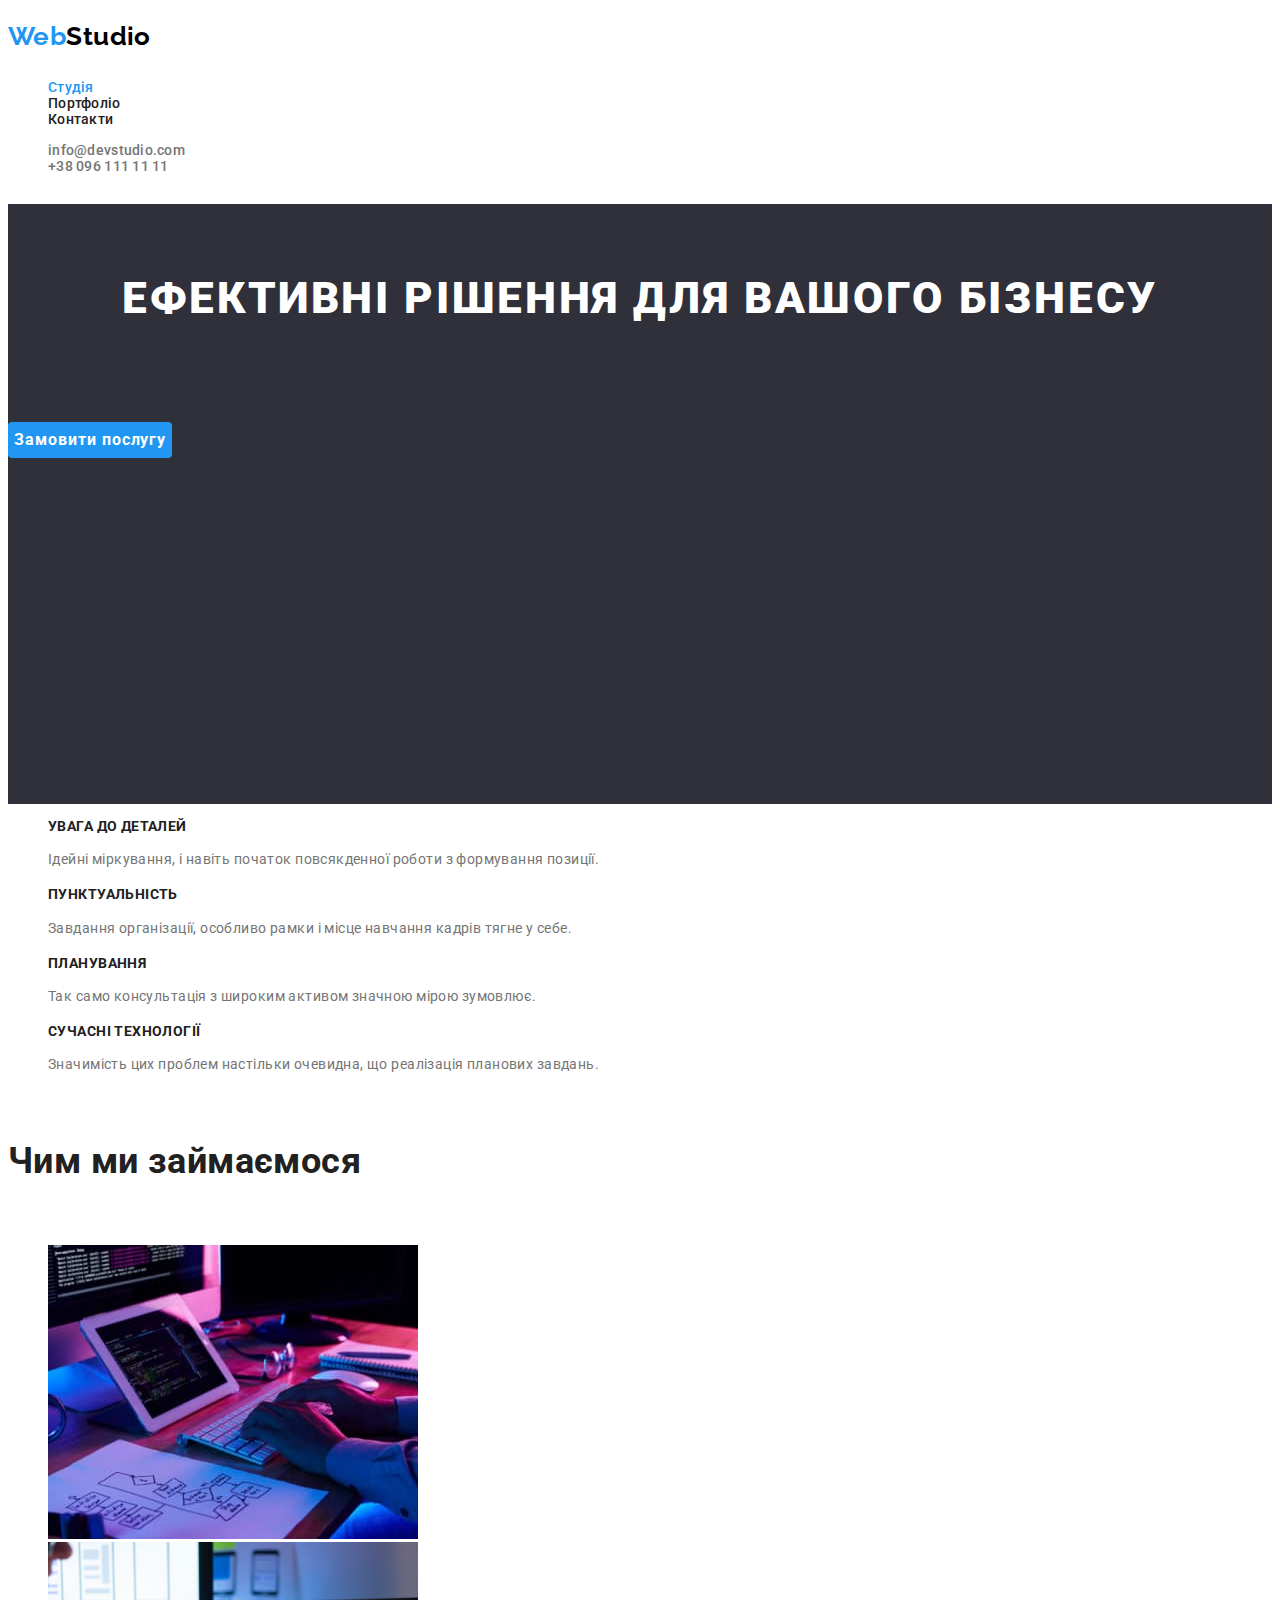
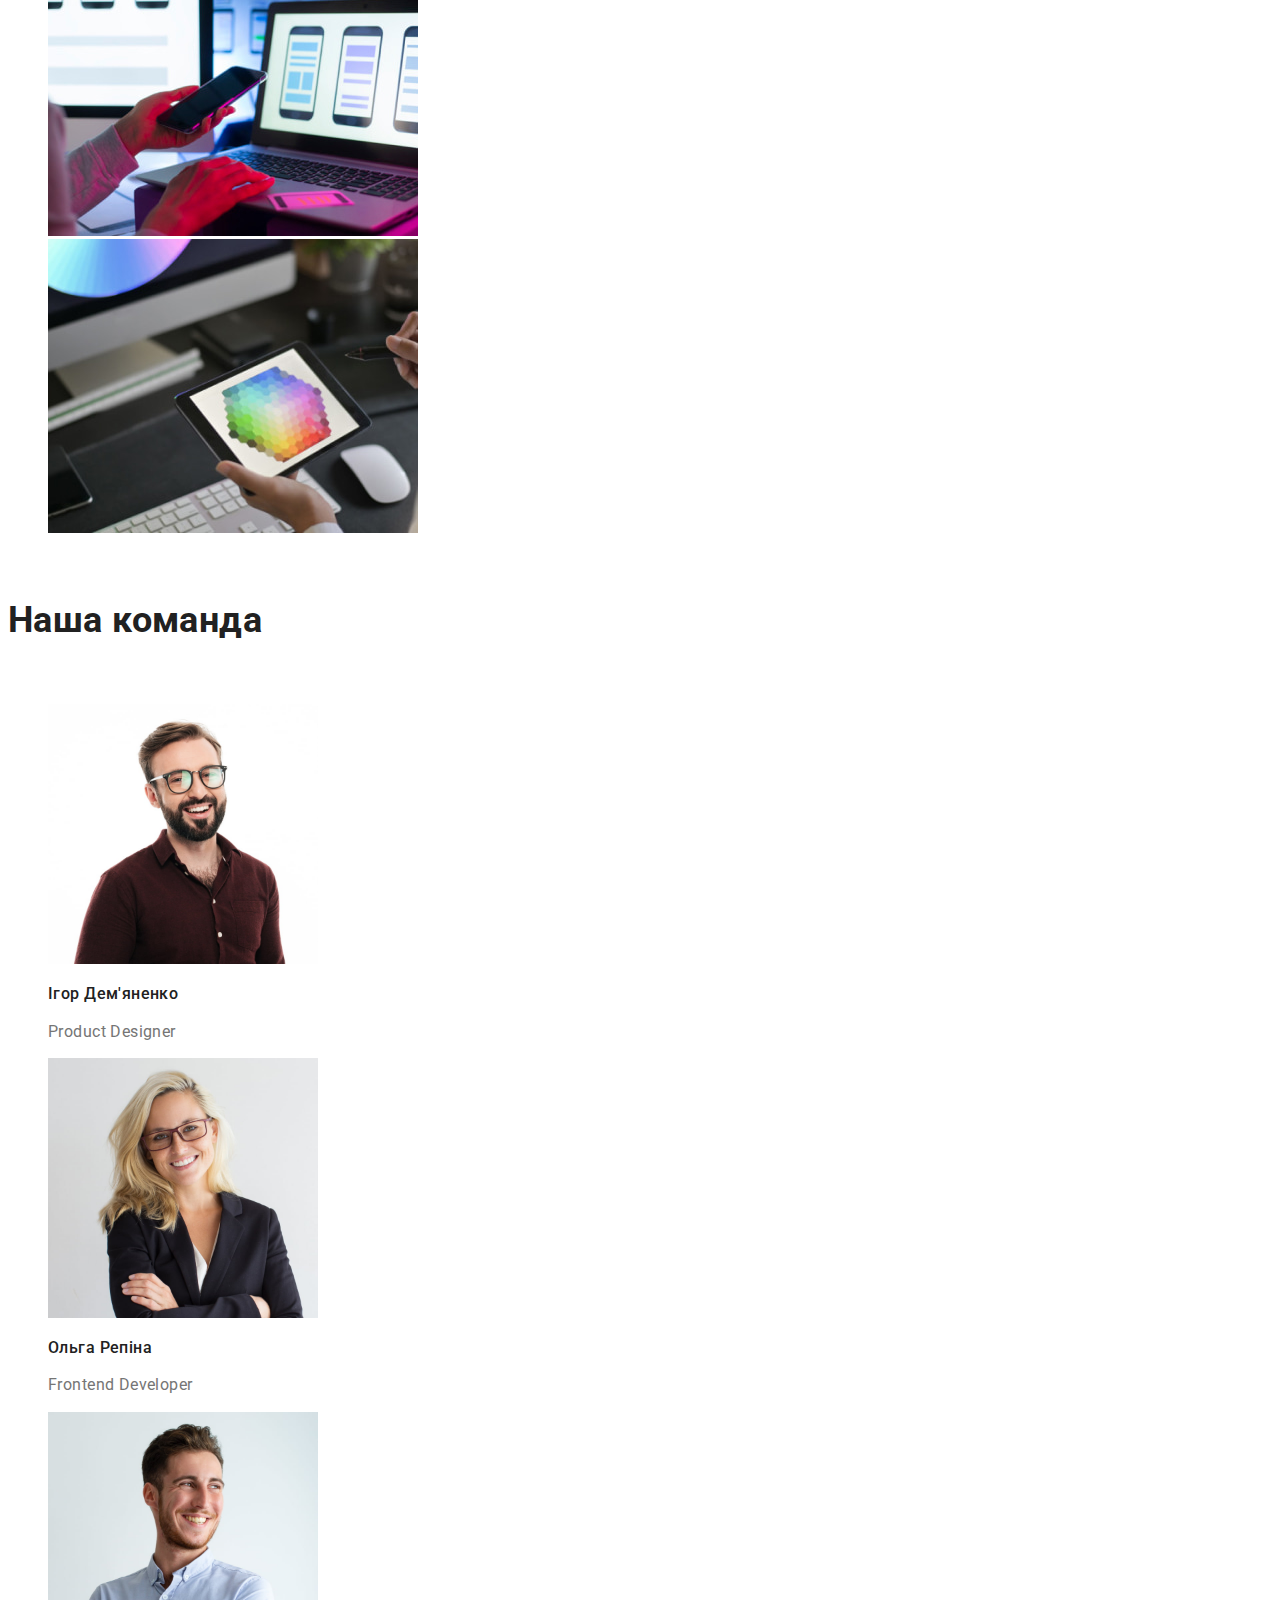
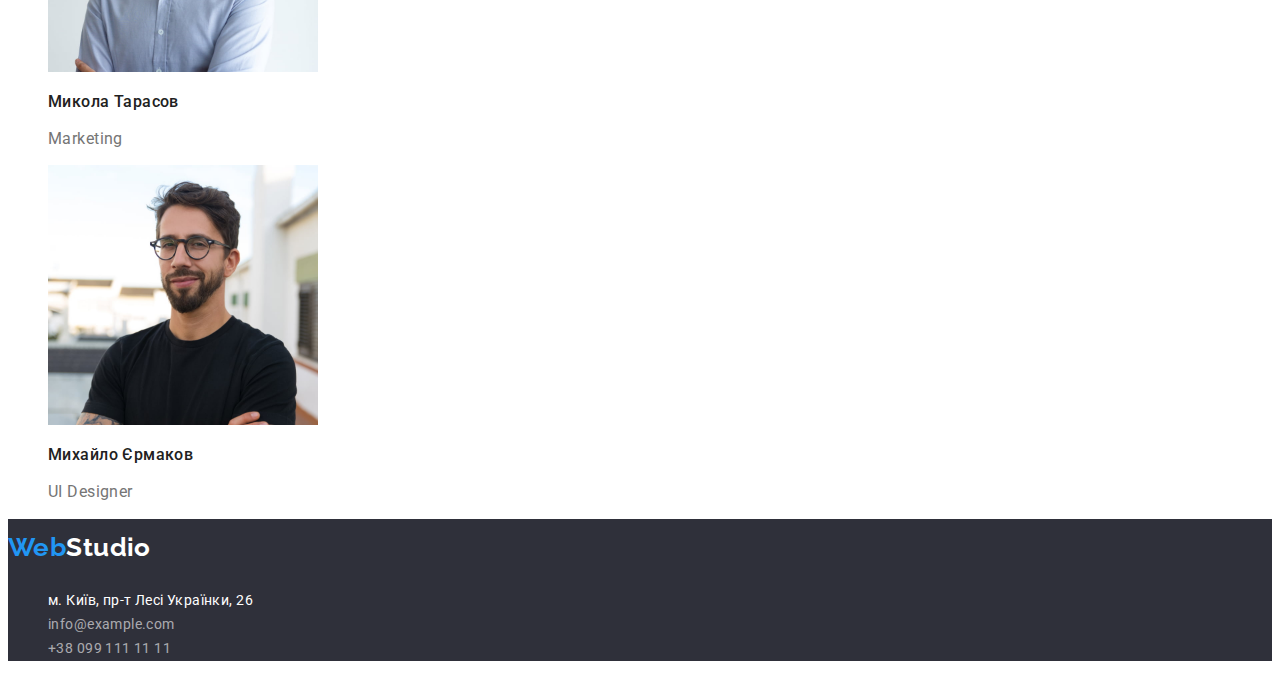
==== commit 8eb3085f: "Changes to css style" ====
--- a/index.html
+++ b/index.html
@@ -10,7 +10,7 @@
       href="https://fonts.googleapis.com/css2?family=Raleway:wght@700&family=Roboto:wght@400;500;700;900&display=swap"
       rel="stylesheet"
     />
-     <link rel="stylesheet" href="css/styles.css" />
+    <link rel="stylesheet" href="css/styles.css" />
     <title>Студія</title>
   </head>
   <body>
@@ -32,9 +32,7 @@
           >
         </li>
         <li>
-          <a href="tel:+380961111111" class="link-number"
-            >+38 096 111 11 11</a
-          >
+          <a href="tel:+380961111111" class="link-number">+38 096 111 11 11</a>
         </li>
       </ul>
     </header>
@@ -132,8 +130,9 @@
     </main>
 
     <footer>
+      <div class="footer-section">
       <a href="/index.html" class="page-logo"
-        >Web<span class="page-logo-part">Studio</span></a
+        >Web<span class="page-logo-part-footer">Studio</span></a
       >
       <address>
         <ul class="footer-adress list">
@@ -146,10 +145,15 @@
               >м. Київ, пр-т Лесі Українки, 26</a
             >
           </li>
-          <li><a href="mailto:info@example.com" class="mailto">info@example.com</a></li>
+          <li>
+            <a href="mailto:info@example.com" class="mailto"
+              >info@example.com</a
+            >
+          </li>
           <li><a href="tel:+380991111111" class="tel">+38 099 111 11 11</a></li>
         </ul>
       </address>
+      </div>
     </footer>
   </body>
 </html>
--- a/css/styles.css
+++ b/css/styles.css
@@ -2,7 +2,7 @@
   --main-color-text: #212121;
   --secondary-color: #757575;
   --white-color: #fff;
-  --secondary-white: rgba (0, 0, 0, 0.6);
+  --secondary-white: rgba(255, 255, 255, 0.6);
   --button-color: #f5f4fa;
   --acent-color: #2196f3;
   --header-footer-color: #2f303a;
@@ -10,7 +10,7 @@
 }
 
 body {
-  font-family: "Roboto", "Raleway" ,sans-serif;
+  font-family: "Roboto", "Raleway", sans-serif;
   background-color: var(--white-color);
   color: var(--main-color-text);
   font-size: 14px;
@@ -28,9 +28,14 @@
   color: var(--black-color);
 }
 
+.page-logo,
+.page-logo-part {
+  font-family: "Raleway";
+}
+
 .adress-company:hover,
 .adress-company:focus,
-.mailto:hover, 
+.mailto:hover,
 .mailto:focus,
 .link-acent,
 .link-email:focus,
@@ -41,9 +46,12 @@
 .page-logo:hover,
 .page-logo-part:hover,
 .page-logo-part:focus,
+.page-logo-part-footer:hover,
+.page-logo-part-footer:focus,
 .site-nav .link:hover,
 .site-nav .link:focus,
-.tel:hover, .tel:focus {
+.tel:hover,
+.tel:focus {
   color: var(--acent-color);
 }
 
@@ -59,11 +67,9 @@
   text-decoration: none;
 }
 
-
 ul {
   list-style: none;
 }
-
 
 .link {
   color: var(--main-color-text);
@@ -78,17 +84,17 @@
   letter-spacing: 0.02em;
 }
 
-.link-number, .link-email {
+.link-number,
+.link-email {
   color: var(--secondary-color);
 }
 
 .site-nav .link-acent:hover,
 .site-nav .link-acent:focus,
-.auth-nav-list ,
-.auth-nav-list  {
+.auth-nav-list,
+.auth-nav-list {
   color: var(--black-color);
 }
-
 
 .hero {
   background-color: var(--header-footer-color);
@@ -115,10 +121,11 @@
 
 .features-text {
   color: var(--secondary-color);
-  line-height: 1.71;  
+  line-height: 1.71;
 }
 
 .features-title {
+  font-size: 14px;
   font-weight: 700;
   line-height: 1.17;
   text-transform: uppercase;
@@ -132,7 +139,6 @@
   font-family: "Roboto", sans-serif;
 }
 
-
 .section-title {
   color: var(--main-color-text);
   font-weight: 700;
@@ -144,21 +150,37 @@
   font-weight: 500;
   font-size: 16px;
   line-height: 1.33;
-  
 }
 .main-team-list-text {
   font-size: 16px;
   line-height: 1.33;
   color: var(--secondary-color);
-  
-}
-
-.adress-company, .mailto, .tel {
+}
+
+.page-logo-part-footer {
+  font-family: "Raleway";
+  color: var(--white-color);
+}
+
+.footer-section {
+  background-color: var(--header-footer-color);
+}
+
+.adress-company,
+.mailto,
+.tel {
   line-height: 1.71;
-  color: var(--white-color);
   font-style: normal;
 }
 
+.adress-company {
+  color: var(--white-color);
+}
+
+.mailto,
+.tel {
+  color: var(--secondary-white);
+}
 
 .button-sites {
   width: 128px;
@@ -209,7 +231,6 @@
   line-height: 2.14;
   color: var(--secondary-color);
 }
-
 
 .section-button:focus,
 .section-button:hover,
